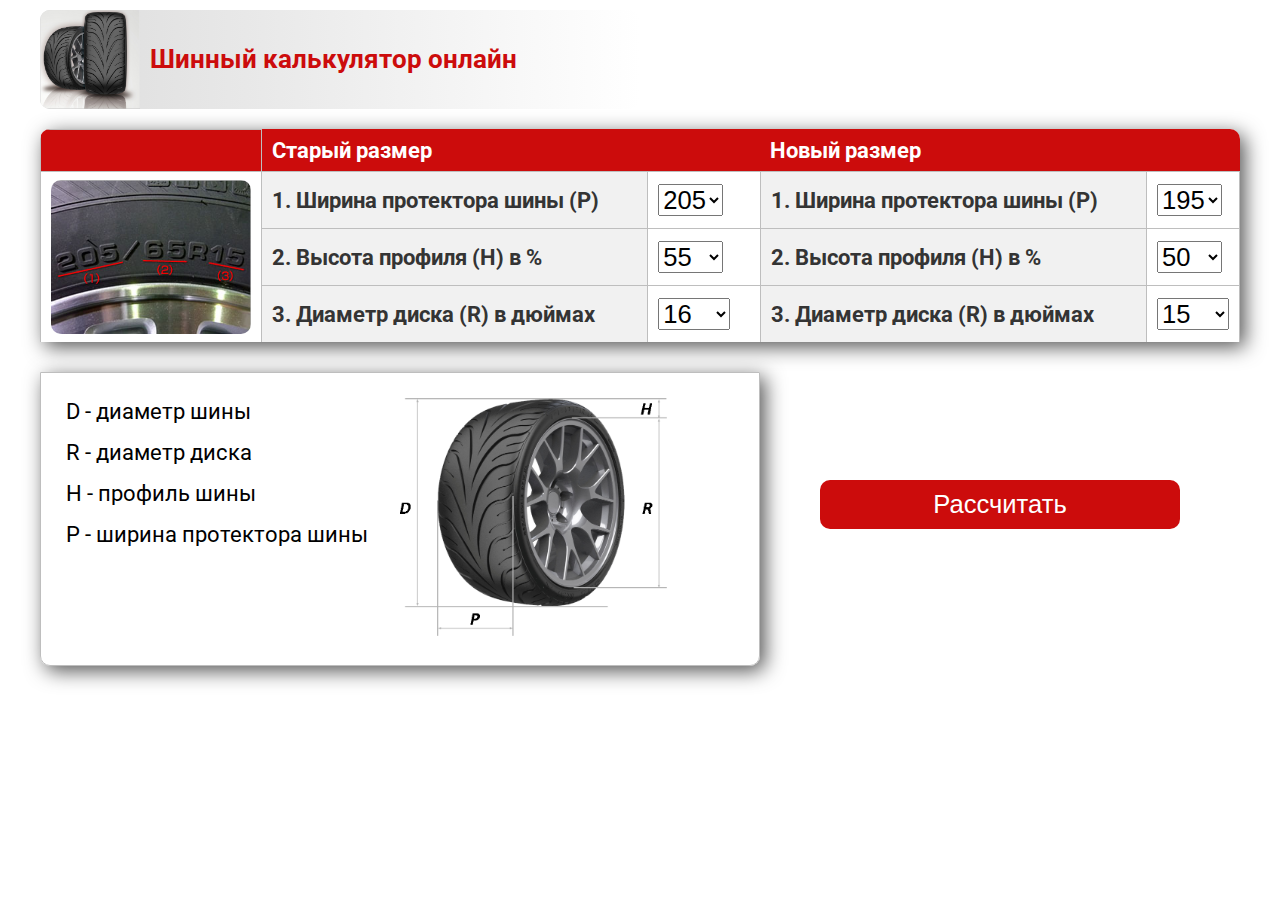
==== index.html @ b8acb131 "reload" ====
<!DOCTYPE html>
<html lang="ru">
<head>
	<meta charset="UTF-8">
	<title>Calc</title>
	<link href="https://fonts.googleapis.com/css?family=Roboto" rel="stylesheet">
	<link rel="stylesheet" href="main.css">
	
</head>
<body>
	<div class="calc-wrap">
		<div class="logo-wrap">
			<div class="logo-wrap-img">
				<img src="images/calc_logo.png" alt="">
			</div>
			<h1 class="calc-header">Шинный калькулятор онлайн</h1>
		</div>
		
		<!--<div class="table-wrap">-->
		<div class="param-wrap">
		
		
			<table id="selections">
				<tr>
					<td>
						
					</td>
					<th colspan="2">Старый размер</th>
					<th colspan="2">Новый размер</th>
				</tr>
				<tr>
					<td rowspan="3">
						<div class="hint_b">
							<img src="images/hint_b.png" alt="">
						</div>
					</td>
					<th>1. Ширина протектора шины (P)</th>
					<td>
						<select name="w" id="tire_width_old">
							<option value="135">135</option>
							<option value="145">145</option>
							<option value="155">155</option>
							<option value="165">165</option>
							<option value="175">175</option>
							<option value="185">185</option>
							<option value="195">195</option>
							<option value="205" selected>205</option>
							<option value="215">215</option>
							<option value="225">225</option>
							<option value="235">235</option>
							<option value="245">245</option>
							<option value="255">255</option>
							<option value="265">265</option>
							<option value="275">275</option>
							<option value="285">285</option>
							<option value="295">295</option>
							<option value="305">305</option>
							<option value="315">315</option>
							<option value="325">325</option>
							<option value="335">335</option>
							<option value="345">345</option>
							<option value="355">355</option>
							<option value="365">365</option>
							<option value="375">375</option>
							<option value="385">385</option>
							<option value="395">395</option>
						</select>
					</td>
					<th>1. Ширина протектора шины (P)</th>
					<td>
						<select name="w" id="tire_width_new">
							<option value="135">135</option>
							<option value="145">145</option>
							<option value="155">155</option>
							<option value="165">165</option>
							<option value="175">175</option>
							<option value="185">185</option>
							<option value="195" selected>195</option>
							<option value="205">205</option>
							<option value="215">215</option>
							<option value="225">225</option>
							<option value="235">235</option>
							<option value="245">245</option>
							<option value="255">255</option>
							<option value="265">265</option>
							<option value="275">275</option>
							<option value="285">285</option>
							<option value="295">295</option>
							<option value="305">305</option>
							<option value="315">315</option>
							<option value="325">325</option>
							<option value="335">335</option>
							<option value="345">345</option>
							<option value="355">355</option>
							<option value="365">365</option>
							<option value="375">375</option>
							<option value="385">385</option>
							<option value="395">395</option>
						</select>
					</td>
				</tr>
				<tr>
					
					<th>2. Высота профиля (H) в %</th>
					<td>	
						<select name="h" id="tire_height_old">
							<option value="25">25</option>
							<option value="30">30</option>
							<option value="35">35</option>
							<option value="40">40</option>
							<option value="45">45</option>
							<option value="50">50</option>
							<option value="55" selected>55</option>
							<option value="60">60</option>
							<option value="65">65</option>
							<option value="70">70</option>
							<option value="75">75</option>
							<option value="80">80</option>
							<option value="85">85</option>
							<option value="90">90</option>
							<option value="95">95</option>
							<option value="100">100</option>
						</select>
					</td>
					<th>2. Высота профиля (H) в %</th>
					<td>
						<select name="h" id="tire_height_new">
							<option value="25">25</option>
							<option value="30">30</option>
							<option value="35">35</option>
							<option value="40">40</option>
							<option value="45">45</option>
							<option value="50" selected>50</option>
							<option value="55">55</option>
							<option value="60">60</option>
							<option value="65">65</option>
							<option value="70">70</option>
							<option value="75">75</option>
							<option value="80">80</option>
							<option value="85">85</option>
							<option value="90">90</option>
							<option value="95">95</option>
							<option value="100">100</option>
						</select>
					</td>
				</tr>

				<tr>

					<th>3. Диаметр диска (R) в дюймах</th>
					<td>
						<select name="d" id="tire_diameter_old">
							<option value="12">12</option>
							<option value="13">13</option>
							<option value="14">14</option>
							<option value="15">15</option>
							<option value="16" selected>16</option>
							<option value="17">17</option>
							<option value="18">18</option>
							<option value="19">19</option>
							<option value="20">20</option>
							<option value="21">21</option>
							<option value="22">22</option>
							<option value="22.5">22.5</option>
							<option value="23">23</option>
							<option value="24">24</option>
						</select>
					</td>
					<th>3. Диаметр диска (R) в дюймах</th>
					<td>
						<select name="d" id="tire_diameter_new">
							<option value="12">12</option>
							<option value="13">13</option>
							<option value="14">14</option>
							<option value="15" selected>15</option>
							<option value="16">16</option>
							<option value="17">17</option>
							<option value="18">18</option>
							<option value="19">19</option>
							<option value="20">20</option>
							<option value="21">21</option>
							<option value="22">22</option>
							<option value="22.5">22.5</option>
							<option value="23">23</option>
							<option value="24">24</option>
						</select>
					</td>
				</tr>
				<tr>
					<!--<td colspan="3">
						
					</td>
					<td colspan="2"></td>-->
				</tr>
			</table>
			<div class="param-hint">
				<div class="param-hint-text">
					<p>D - диаметр шины</p>
					<p>R - диаметр диска</p>
					<p>H - профиль шины</p>
					<p>P - ширина протектора шины</p>
				</div>
				<div class="param-hint-img">
					<img src="images/hint_a.png" alt="">
				</div>
			</div>
			<button id="calc_button">Рассчитать</button>
		</div>
			

			
		<div class="hidden-area">
			<div class="result-wrap">

			<div class="buttons-table-wrap">
				<div class="buttons">
					<div class="switcher">
						<button id="mm">мм</button>
						<button id="inches">дюймы</button>
						<div id="switch-bg"></div>
					</div>
				</div>
				<table id="results">
					<tr>
						<th>Показатель</th>
						<th>Старое значение</th>
						<th>Новое значение</th>
						<th>Разница</th>
					</tr>
					<tr id="diameter">
						<th>Диаметр колеса (D), мм/дюймы</th>
						<td class="old"></td>
						<td class="new"></td>
						<td class="diff"></td>
					</tr>
					<tr id="width">
						<th>Ширина протектора шины (P), мм/дюймы</th>
						<td class="old"></td>
						<td class="new"></td>
						<td class="diff"></td>
					</tr>
					<tr id="circumference">
						<th>Длина окружности колеса, мм/дюймы</th>
						<td class="old"></td>
						<td class="new"></td>
						<td class="diff"></td>
					</tr>
					<tr id="sidewall_height">
						<th>Высота профиля (H), мм/дюймы</th>
						<td class="old"></td>
						<td class="new"></td>
						<td class="diff"></td>
					</tr>
					<tr id="rev">
						<th>Оборотов на км, кол-во</th>
						<td class="old"></td>
						<td class="new"></td>
						<td class="diff"></td>
					</tr>
					<tr id="clearence">
						<th colspan="3">Изменение клиренса</th>
						
						<td class="diff"></td>
						
					</tr>
					<tr>
						<td colspan="4" id="result-message"></td>
					</tr>
						
				</table>
			</div>
			
			<div class="img-wrap">
				<div class="img-old">
				<h2>Старая</h2>
					<div class="img-old-side">
						<div class="rubber_side">
							<div class="disc">
							</div>
							<div class="dimension old-diameter">
								<div class="descr-v"></div>
							</div>
							<div class="dimension old-side-height">
								<div class="descr-h"></div>
							</div>
						</div>
					</div>
					<div class="img-old-front">
						<div class="rubber_front">
							<div class="dimension old-width">
								<div class="descr-h"></div>
							</div>
						</div>
					</div>
				</div>
				<div class="img-new">
				<h2>Новая</h2>
					<div class="img-new-side">
						<div class="rubber_side">
							<div class="disc"></div>
							<div class="dimension new-diameter">
								<div class="descr-v"></div>
							</div>
							<div class="dimension new-side-height">
								<div class="descr-h"></div>
							</div>
						</div>
					</div>
					<div class="img-new-front">
						<div class="rubber_front">
							<div class="dimension new-width">
								<div class="descr-h"></div>
							</div>
						</div>
						
					</div>
				</div>
		</div>
		</div>	
			
			
		<!--</div>-->
		
		<div class="img-speed-wrap">
			
			<div class="speed-wrap">
				<p class="speed-text" id="device-text"></p>
				<p class="speed-text" id="real-text"></p>
				<div class="speedometer">
					<img src="images/speed180.png" alt="">
					<img id="device-speed" src="images/arrow1.svg" alt="">
				</div>
				
				<div class="speedometer">
					<img src="images/speed180.png" alt="">
					<img id="real-speed" src="images/arrow1.svg" alt="">
					
				</div>
				<p class="speed-text up">
					<button id="down">-</button>
					<input id="device-value" type="text" value="60">
					<button id="up">+</button>
				</p>
				<p class="speed-text" id="real-value"></p>
			</div>
		</div>
		</div>		
		
			
			
	</div>
		
		<!--<canvas id="tireSide" width="300" height="300"></canvas>
		
		<canvas id="tireFront" width="150" height="300"></canvas>-->
		
	
	<!--<img id="tireSideImg" src="tire_side.png" alt="">
	<img id="tireFrontImg" src="tire_front.jpeg" alt="">

	<img id="tireSideImgNew" src="tire_side.png" alt="">
	<img id="tireFrontImgNew" src="tire_front.jpeg" alt="">-->
	<script src="main.js"></script>
</body>
</html>
---- main.css ----
body {
	font: 16px 'Roboto', sans-serif;
}
p {
	margin: 0;
	padding: 0 0 15px 0;
}
select:focus {
	outline: none;
}
img {
	transition: all .5s ease-in-out;
}
.calc-wrap {
	display: -webkit-flex;
	display: -moz-flex;
	display: -ms-flex;
	display: -o-flex;
	display: flex;
	flex-flow: row wrap;
	max-width: 1200px;
	margin: 10px auto 0;
}
.calc-wrap button {
	border: none;
	color: #fff;
	cursor: pointer;
	outline: none;
}
.logo-wrap {
	-ms-align-items: center;
	align-items: center;
	background:
	    /*-webkit-linear-gradient(#dededc, transparent);*/
	    -webkit-linear-gradient(left, #dcdcdc, transparent);
	background:
	    /*-o-linear-gradient(#dedfda, transparent),*/
	    -o-linear-gradient(left, #dcdcdc, transparent);
	background:
	    /*linear-gradient(#dededc, transparent);*/
	    linear-gradient(to right, #dcdcdc, transparent);
	border-radius: 10px;
	display: -webkit-flex;
	display: -moz-flex;
	display: -ms-flex;
	display: -o-flex;
	display: flex;
	flex-flow: row wrap;
	margin-bottom: 20px;
	overflow: hidden;
	width: 50%;
}
.logo-wrap-img {
	width: 100px;
}
.logo-wrap-img img {
	/*border-radius: 25%;
	padding: 15px;*/
	vertical-align: middle;
	width: 100%;
}
.calc-header {
	color: #cc0c0c;
	/*font-family: 'Times New Roman';*/
	font-size: 1.6rem;
	margin: 0;
	padding: 10px;
	/*text-shadow: 4px 2px 15px #000;*/
}
.param-wrap {
	/*border-radius: 10px;*/
	display: -webkit-flex;
	display: -moz-flex;
	display: -ms-flex;
	display: -o-flex;
	display: flex;
	flex-flow: row wrap;
	/*overflow: hidden;*/
	width: 100%;
}
#selections {
	border-radius: 10px 10px 0 0;
	-webkit-box-shadow: 5px 5px 20px #555;
	box-shadow: 5px 5px 20px #555;
	overflow: hidden;
	width: 100%;
}
.hint_b {
	border-radius: 10px;
	overflow: hidden;
	width: 200px;
}
.hint_b img {
	vertical-align: middle;
	width: 100%;
}
#selections select {
	/*border: 2px solid #00a8a8;
	border-radius: 10px;*/
	font-size: 1.6rem;
}
#selections tr:last-child td {
	
	padding: 30px 0 0;
	
}
#selections tr:last-child td:last-child {
	border: none;
	text-align: center;
}
#selections tr:last-child td img {
	width: 100%;
}
#selections tr:first-child {
	background-color: #cc0c0c;
}
#selections tr:first-child th {
	border: none;
	color: #fff;
}
/*#selections tr:first-child td:first-child {
	border: none;
	border-radius: 10px 0 0 0;
}
#selections tr:first-child th:last-child {
	border-left: 1px solid #bebebe;
	border-radius: 0 10px 0 0;
}*/
#selections tr:not(:first-child) th {
	background-color: #f1f1f1;
}
#selections th {
	width: 40%;	
}
#selections td {
	width: 10%;	
}
.param-hint {
	border: 1px solid #bebebe;
	border-radius: 0 0 10px 10px;
	-webkit-box-sizing: border-box;
	-moz-box-sizing: border-box;
	-webkit-box-shadow: 5px 5px 20px #555;
	box-shadow: 5px 5px 20px #555;
	box-sizing: border-box;
	display: -webkit-flex;
	display: -moz-flex;
	display: -ms-flex;
	display: -o-flex;
	display: flex;
	flex-flow: row wrap;
	margin-top: 30px;
	padding: 25px;
	width: 60%;
}
.param-hint-text {
	width: 50%;
}
.param-hint-text p {
	font-size: 1.4rem;
}
.param-hint-img {
	width: 40%;
}
.param-hint-img img {
	width: 100%;
}
button#calc_button {
	background-color: #cc0c0c; /*#00a8a8;*/
	border-radius: 10px;
	
	font-size: 1.6rem;
	margin: auto;
	padding: 10px 20px;
	/*transition: all .2s ease-in-out;*/
	width: 30%;
}
button#calc_button:hover {
	-webkit-box-shadow: 5px 5px 20px #555;
	box-shadow: 5px 5px 20px #555;
}
button#calc_button:active {
	-webkit-box-shadow: 0px 0px 0px #555;
	box-shadow: 0px 0px 0px #555;
}
.hidden-area {
	display: none;
}
.result-wrap {
	display: -webkit-flex;
	display: -moz-flex;
	display: -ms-flex;
	display: -o-flex;
	display: flex;
	flex-flow: row wrap;
	margin-top: 50px;
	width: 100%;
}
.buttons-table-wrap {
	width: 60%;
}
.buttons {
	margin-left:auto;
	text-align: center;
	width: 50%;
}
.switcher {
	border-radius: 10px 10px 0 0;
	-webkit-box-shadow: 5px 5px 20px #555;
	box-shadow: 5px 5px 20px #555;
	display: flex;
	justify-content: space-around;
	overflow: hidden;
	position: relative;
	width: 100%;
}
#switch-bg {
	background-color: #cc0c0c;
	border-radius: 10px 10px 0 0;
	height: 100%;
	left: 0;
	position: absolute;
	top: 0;
	transition: all .3s ease-in-out;
	width: 50%;
	z-index: 0;
}
.switcher button#inches,
.switcher button#mm {
	background-color: transparent;
	border: 2px solid #cc0c0c;
	
	font-size: 1.4rem;
	padding: 5px;
	position: relative;
	transition: all .3s ease-in-out;
	width: 50%;
	z-index: 1;
}
.switcher button#mm {
	border-radius: 10px 0 0 0;
	border-right-width: 4px;
}
.switcher button#inches {
	border-left-width: 4px;
	border-radius: 0 10px 0 0;

	color: #343434;
}
.change-in {
	animation: changeIn .5s forwards;
}
.change-out {
	animation: changeOut .5s forwards;
}


table {
	border-collapse: collapse;
	font-size: 1.4rem;
	width: 100%;
}

td, th {
	border: 1px solid #BEBEBE;
	
	padding: 8px 10px;
	text-align: left;
	/*width: 25%;*/
}
th {
	color: #343434;
}
/*#selections tr:last-child td{
	height: 80px;
	text-align: center;
}*/


#results {
	border-radius: 0 0 10px 10px;
	-webkit-box-shadow: 5px 5px 20px #555;
	box-shadow: 5px 5px 20px #555;
	margin-top: 10px;
	overflow: hidden;
	width: 100%;
}
#results img {
	vertical-align: text-bottom;
	width: 25px;
}
#results th {
	background-color: #F1F1F1;
	/*width: 16%;*/
}
#result-message {
	border: none;
	border-radius: 0 0 10px 10px;
	color: #fff;
}
#results tr td {
	padding: 10px;
	text-align: center;
	/*width: 16%;*/
}
#results tr td:last-child,
#results tr:first-child th:last-child {
	border-right: none;
}
/*#results tr:nth-child(odd) {
	background-color: #eee;
}*/
#results tr th:first-child {
	width: 40%;
}
#results tr:first-child th {
	background-color: #cc0c0c;
	color: #fff;
}
#results tr:first-child th:last-child {
	width: 25%;
}
#clearence td {
	text-align: center;
}
/*#results tr:last-child td {
	height: 50px;
	text-align: left;
}*/

.table-wrap,
.img-wrap {
	width: 50%;
}

.img-wrap {
	background:
    -webkit-linear-gradient(#e4b8d4, transparent 1px),
    -webkit-linear-gradient(left, #e4b8d4, transparent 1px);
	background:
    -o-linear-gradient(#e4b8d4, transparent 1px),
    -o-linear-gradient(left, #e4b8d4, transparent 1px);
	background:
    linear-gradient(#e4b8d4, transparent 1px),
    linear-gradient(to right, #e4b8d4, transparent 1px);
  	background-size: 15px 15px;
  	background-position: center center;
  	margin: 0 0 0 35px;
	width: 36%;
}
.img-wrap h2 {
	margin: 0 0 45px 0;
	padding: 0;
	width: 100%;
}
.table-wrap {
	margin-right: 4%;
}
.img-old {
	margin-bottom: 25px;
	/*padding-top: 50px;*/
}
.img-old,
.img-new {
	display: -webkit-flex;
	display: -moz-flex;
	display: -ms-flex;
	display: -o-flex;
	display: flex;
	flex-flow: row wrap;
	justify-content: space-around;
}
.img-old > div,
.img-new > div {
	
	display: -webkit-flex;
	display: -moz-flex;
	display: -ms-flex;
	display: -o-flex;
	display: flex;
	justify-content: flex-start;
	align-items: center;
	
}

.rubber_side {
	-ms-align-items: center;
	align-items: center;
	background: url(images/rubber_side.png) center center/ cover no-repeat;
	display: -webkit-flex;
	display: -moz-flex;
	display: -ms-flex;
	display: -o-flex;
	display: flex;
	justify-content: center;
	position: relative;
}
.disc {
	background: url(images/disc.png) center center/ cover no-repeat;
}
.rubber_front {
	background: url(images/rubber_front.png) center center/ 100% 100% no-repeat;
	position: relative;
}
.dimension {
	border: 1px solid #000;
	border-color: transparent #000 transparent #000;
	bottom: 0;
	height: 110%;
	position: absolute;
	width: 100%;
}
.dimension div {
	font-size: .9rem;
}
.dimension.old-diameter,
.dimension.new-diameter {
	border-color: #000 transparent #000 transparent;
	border-left: 1px dashed #000;
	height: 100%;
	right: 0;
	width: 110%;
}
.dimension.old-side-height,
.dimension.new-side-height,
.dimension.old-width,
.dimension.new-width {
	border-top: 1px dashed #000;
	left: 0;
}
.dimension .descr-h,
.dimension .descr-v {
	position: absolute;
	white-space: nowrap;
}
.dimension .descr-h {
	top: -20px;
}
.dimension.old-side-height .descr-h,
.dimension.new-side-height .descr-h {
	left: -20px;
}
.dimension.old-width .descr-h,
.dimension.new-width .descr-h {
	left: -80px;
}
.dimension .descr-v {
	left: -36px;
	top: 80%;
	transform: rotateZ(-90deg);
	width: 22%;
}
.img-speed-wrap {
	border-top-color: transparent;
	display: -webkit-flex;
	display: -moz-flex;
	display: -ms-flex;
	display: -o-flex;
	display: flex;
	flex-flow: row wrap;
	margin-top: 50px;
}
.speed-wrap {

	display: -webkit-flex;
	display: -moz-flex;
	display: -ms-flex;
	display: -o-flex;
	display: flex;
	flex-flow: row wrap;
	width: 50%;
}
.speed-wrap .speed-text {
	font-size: 1.2rem;
	text-align: center;
	width: 50%;
}
.speedometer {
	position: relative;
	width: 50%;
}

.speedometer img:first-child {
	vertical-align: middle;
	width: 100%;
}
.speedometer img:last-of-type {
	left: 46.5%;
	position: absolute;
	transform-origin: 50% 95.7%;
	transition: all .5s ease-in-out;
	top: 13%;
	width: 5%;
}
#device-value {
	background-color: #f1f1f1;
	font-size: 2.5rem;
	text-align: center;
	width: 70px;
}
#real-value {
	font-size: 2.5rem;
}
button#up, button#down {
	background-color: transparent;
	color: #000;
	font-size: 2rem;
}

/*ANIMATIONS*/
@-webkit-keyframes changeIn {
	from { 
		color: #343434;
	}
	to { 
		color: #fff; 
	}
}
@keyframes changeIn {
	from { 
		color: #343434;
	}
	to { 
		color: #fff; 
	}
}
@-webkit-keyframes changeOut {
	from { 
		color: #fff;
	}
	to { 
		color: #343434; 
	}
}
@keyframes changeOut {
	from { 
		color: #fff;
	}
	to { 
		color: #343434; 
	}
}
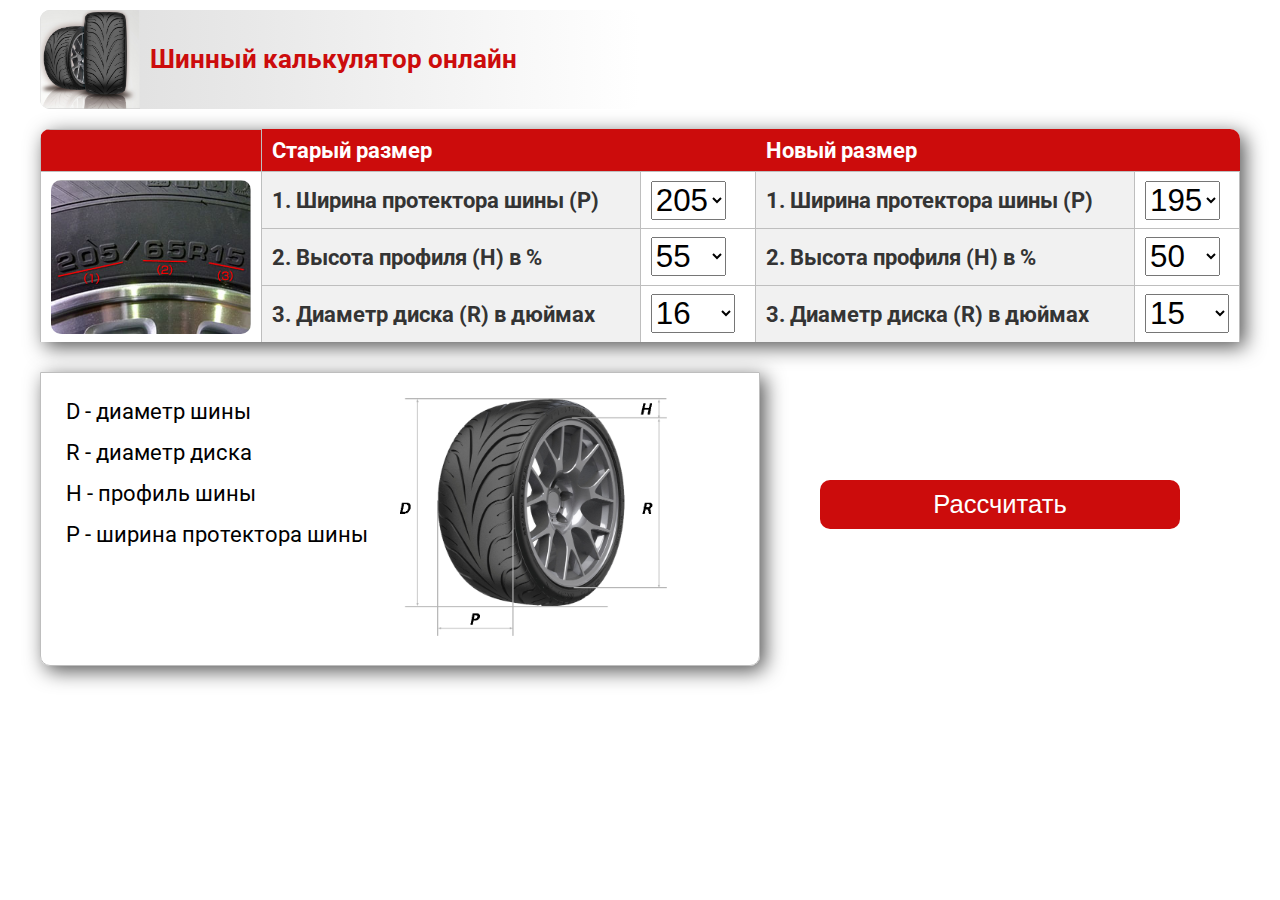
==== commit 33aa24d1: "added media.css" ====
--- a/index.html
+++ b/index.html
@@ -3,8 +3,10 @@
 <head>
 	<meta charset="UTF-8">
 	<title>Calc</title>
+	<meta name="viewport" content="width=device-width, initial-scale=1.0">
 	<link href="https://fonts.googleapis.com/css?family=Roboto" rel="stylesheet">
-	<link rel="stylesheet" href="main.css">
+	<link rel="stylesheet" href="css/main.css">
+	<link rel="stylesheet" href="css/media.css">
 	
 </head>
 <body>
--- a/css/main.css
+++ b/css/main.css
@@ -0,0 +1,540 @@
+.calc-wrap p {
+	margin: 0;
+	padding: 0 0 15px 0;
+}
+.calc-wrap select:focus {
+	outline: none;
+}
+.calc-wrap img {
+	transition: all .5s ease-in-out;
+}
+.calc-wrap {
+	display: -webkit-flex;
+	display: -moz-flex;
+	display: -ms-flex;
+	display: -o-flex;
+	display: flex;
+	flex-flow: row wrap;
+	font: 16px 'Roboto', sans-serif;
+	max-width: 1200px;
+	margin: 10px auto 0;
+}
+.calc-wrap button {
+	border: none;
+	color: #fff;
+	cursor: pointer;
+	outline: none;
+}
+.logo-wrap {
+	-ms-align-items: center;
+	align-items: center;
+	background:
+	    /*-webkit-linear-gradient(#dededc, transparent);*/
+	    -webkit-linear-gradient(left, #dcdcdc, transparent);
+	background:
+	    /*-o-linear-gradient(#dedfda, transparent),*/
+	    -o-linear-gradient(left, #dcdcdc, transparent);
+	background:
+	    /*linear-gradient(#dededc, transparent);*/
+	    linear-gradient(to right, #dcdcdc, transparent);
+	border-radius: 10px;
+	display: -webkit-flex;
+	display: -moz-flex;
+	display: -ms-flex;
+	display: -o-flex;
+	display: flex;
+	flex-flow: row wrap;
+	margin-bottom: 20px;
+	overflow: hidden;
+	width: 50%;
+}
+.logo-wrap-img {
+	width: 100px;
+}
+.logo-wrap-img img {
+	/*border-radius: 25%;
+	padding: 15px;*/
+	vertical-align: middle;
+	width: 100%;
+}
+.calc-header {
+	color: #cc0c0c;
+	/*font-family: 'Times New Roman';*/
+	font-size: 1.6em;
+	margin: 0;
+	padding: 10px;
+	/*text-shadow: 4px 2px 15px #000;*/
+}
+.param-wrap {
+	/*border-radius: 10px;*/
+	display: -webkit-flex;
+	display: -moz-flex;
+	display: -ms-flex;
+	display: -o-flex;
+	display: flex;
+	flex-flow: row wrap;
+	/*overflow: hidden;*/
+	width: 100%;
+}
+#selections {
+	border-radius: 10px 10px 0 0;
+	-webkit-box-shadow: 5px 5px 20px #555;
+	box-shadow: 5px 5px 20px #555;
+	overflow: hidden;
+	width: 100%;
+}
+.hint_b {
+	border-radius: 10px;
+	overflow: hidden;
+	width: 200px;
+}
+.hint_b img {
+	vertical-align: middle;
+	width: 100%;
+}
+#selections select {
+	/*border: 2px solid #00a8a8;
+	border-radius: 10px;*/
+	font-size: 1.4em;
+}
+#selections tr:last-child td {
+	
+	padding: 30px 0 0;
+	
+}
+#selections tr:last-child td:last-child {
+	border: none;
+	text-align: center;
+}
+#selections tr:last-child td img {
+	width: 100%;
+}
+#selections tr:first-child {
+	background-color: #cc0c0c;
+}
+#selections tr:first-child th {
+	border: none;
+	color: #fff;
+}
+/*#selections tr:first-child td:first-child {
+	border: none;
+	border-radius: 10px 0 0 0;
+}
+#selections tr:first-child th:last-child {
+	border-left: 1px solid #bebebe;
+	border-radius: 0 10px 0 0;
+}*/
+#selections tr:not(:first-child) th {
+	background-color: #f1f1f1;
+}
+#selections th {
+	width: 40%;	
+}
+#selections td {
+	width: 10%;	
+}
+.param-hint {
+	border: 1px solid #bebebe;
+	border-radius: 0 0 10px 10px;
+	-webkit-box-sizing: border-box;
+	-moz-box-sizing: border-box;
+	-webkit-box-shadow: 5px 5px 20px #555;
+	box-shadow: 5px 5px 20px #555;
+	box-sizing: border-box;
+	display: -webkit-flex;
+	display: -moz-flex;
+	display: -ms-flex;
+	display: -o-flex;
+	display: flex;
+	flex-flow: row wrap;
+	margin-top: 30px;
+	padding: 25px;
+	width: 60%;
+}
+.param-hint-text {
+	width: 50%;
+}
+.param-hint-text p {
+	font-size: 1.4em;
+}
+.param-hint-img {
+	width: 40%;
+}
+.param-hint-img img {
+	width: 100%;
+}
+button#calc_button {
+	background-color: #cc0c0c; /*#00a8a8;*/
+	border-radius: 10px;
+	
+	font-size: 1.6em;
+	margin: auto;
+	padding: 10px 20px;
+	/*transition: all .2s ease-in-out;*/
+	width: 30%;
+}
+button#calc_button:hover {
+	-webkit-box-shadow: 5px 5px 20px #555;
+	box-shadow: 5px 5px 20px #555;
+}
+button#calc_button:active {
+	-webkit-box-shadow: 0px 0px 0px #555;
+	box-shadow: 0px 0px 0px #555;
+}
+.hidden-area {
+	display: none;
+}
+.result-wrap {
+	display: -webkit-flex;
+	display: -moz-flex;
+	display: -ms-flex;
+	display: -o-flex;
+	display: flex;
+	flex-flow: row wrap;
+	margin-top: 50px;
+	width: 100%;
+}
+.buttons-table-wrap {
+	width: 60%;
+}
+.buttons {
+	margin-left:auto;
+	text-align: center;
+	width: 50%;
+}
+.switcher {
+	border-radius: 10px 10px 0 0;
+	-webkit-box-shadow: 5px 5px 20px #555;
+	box-shadow: 5px 5px 20px #555;
+	display: flex;
+	justify-content: space-around;
+	overflow: hidden;
+	position: relative;
+	width: 100%;
+}
+#switch-bg {
+	background-color: #cc0c0c;
+	border-radius: 10px 10px 0 0;
+	height: 100%;
+	left: 0;
+	position: absolute;
+	top: 0;
+	transition: all .3s ease-in-out;
+	width: 50%;
+	z-index: 0;
+}
+.switcher button#inches,
+.switcher button#mm {
+	background-color: transparent;
+	border: 2px solid #cc0c0c;
+	
+	font-size: 1.4em;
+	padding: 5px;
+	position: relative;
+	transition: all .3s ease-in-out;
+	width: 50%;
+	z-index: 1;
+}
+.switcher button#mm {
+	border-radius: 10px 0 0 0;
+	border-right-width: 4px;
+}
+.switcher button#inches {
+	border-left-width: 4px;
+	border-radius: 0 10px 0 0;
+
+	color: #343434;
+}
+.change-in {
+	animation: changeIn .5s forwards;
+}
+.change-out {
+	animation: changeOut .5s forwards;
+}
+
+
+.calc-wrap table {
+	border-collapse: collapse;
+	font-size: 1.4em;
+	width: 100%;
+}
+
+.calc-wrap td, .calc-wrap th {
+	border: 1px solid #BEBEBE;
+	
+	padding: 8px 10px;
+	text-align: left;
+	/*width: 25%;*/
+}
+.calc-wrap th {
+	color: #343434;
+}
+/*#selections tr:last-child td{
+	height: 80px;
+	text-align: center;
+}*/
+
+
+#results {
+	border-radius: 0 0 10px 10px;
+	-webkit-box-shadow: 5px 5px 20px #555;
+	box-shadow: 5px 5px 20px #555;
+	margin-top: 10px;
+	overflow: hidden;
+	width: 100%;
+}
+#results img {
+	vertical-align: text-bottom;
+	width: 25px;
+}
+#results th {
+	background-color: #F1F1F1;
+	/*width: 16%;*/
+}
+#result-message {
+	border: none;
+	border-radius: 0 0 10px 10px;
+	color: #fff;
+}
+#results tr td {
+	padding: 10px;
+	text-align: center;
+	/*width: 16%;*/
+}
+#results tr td:last-child,
+#results tr:first-child th:last-child {
+	border-right: none;
+}
+/*#results tr:nth-child(odd) {
+	background-color: #eee;
+}*/
+#results tr th:first-child {
+	width: 40%;
+}
+#results tr:first-child th {
+	background-color: #cc0c0c;
+	color: #fff;
+}
+#results tr:first-child th:last-child {
+	width: 25%;
+}
+#clearence td {
+	text-align: center;
+}
+/*#results tr:last-child td {
+	height: 50px;
+	text-align: left;
+}*/
+
+.table-wrap,
+.img-wrap {
+	width: 50%;
+}
+
+.img-wrap {
+	background:
+    -webkit-linear-gradient(#e4b8d4, transparent 1px),
+    -webkit-linear-gradient(left, #e4b8d4, transparent 1px);
+	background:
+    -o-linear-gradient(#e4b8d4, transparent 1px),
+    -o-linear-gradient(left, #e4b8d4, transparent 1px);
+	background:
+    linear-gradient(#e4b8d4, transparent 1px),
+    linear-gradient(to right, #e4b8d4, transparent 1px);
+  	background-size: 15px 15px;
+  	background-position: center center;
+  	margin: 0 0 0 35px;
+	width: 36%;
+}
+.img-wrap h2 {
+	margin: 0 0 45px 0;
+	padding: 0;
+	width: 100%;
+}
+.table-wrap {
+	margin-right: 4%;
+}
+.img-old {
+	margin-bottom: 25px;
+	/*padding-top: 50px;*/
+}
+.img-old,
+.img-new {
+	display: -webkit-flex;
+	display: -moz-flex;
+	display: -ms-flex;
+	display: -o-flex;
+	display: flex;
+	flex-flow: row wrap;
+	justify-content: space-around;
+}
+.img-old > div,
+.img-new > div {
+	
+	display: -webkit-flex;
+	display: -moz-flex;
+	display: -ms-flex;
+	display: -o-flex;
+	display: flex;
+	justify-content: flex-start;
+	align-items: center;
+	
+}
+
+.rubber_side {
+	-ms-align-items: center;
+	align-items: center;
+	background: url(../images/rubber_side.png) center center/ cover no-repeat;
+	display: -webkit-flex;
+	display: -moz-flex;
+	display: -ms-flex;
+	display: -o-flex;
+	display: flex;
+	justify-content: center;
+	position: relative;
+}
+.disc {
+	background: url(../images/disc.png) center center/ cover no-repeat;
+}
+.rubber_front {
+	background: url(../images/rubber_front.png) center center/ 100% 100% no-repeat;
+	position: relative;
+}
+.dimension {
+	border: 1px solid #000;
+	border-color: transparent #000 transparent #000;
+	bottom: 0;
+	height: 110%;
+	position: absolute;
+	width: 100%;
+}
+.dimension div {
+	font-size: .9em;
+}
+.dimension.old-diameter,
+.dimension.new-diameter {
+	border-color: #000 transparent #000 transparent;
+	border-left: 1px dashed #000;
+	height: 100%;
+	right: 0;
+	width: 110%;
+}
+.dimension.old-side-height,
+.dimension.new-side-height,
+.dimension.old-width,
+.dimension.new-width {
+	border-top: 1px dashed #000;
+	left: 0;
+}
+.dimension .descr-h,
+.dimension .descr-v {
+	position: absolute;
+	white-space: nowrap;
+}
+.dimension .descr-h {
+	top: -20px;
+}
+.dimension.old-side-height .descr-h,
+.dimension.new-side-height .descr-h {
+	left: -20px;
+}
+.dimension.old-width .descr-h,
+.dimension.new-width .descr-h {
+	left: -80px;
+}
+.dimension .descr-v {
+	left: -36px;
+	top: 80%;
+	transform: rotateZ(-90deg);
+	width: 22%;
+}
+.img-speed-wrap {
+	border-top-color: transparent;
+	display: -webkit-flex;
+	display: -moz-flex;
+	display: -ms-flex;
+	display: -o-flex;
+	display: flex;
+	flex-flow: row wrap;
+	margin-top: 50px;
+}
+.speed-wrap {
+
+	display: -webkit-flex;
+	display: -moz-flex;
+	display: -ms-flex;
+	display: -o-flex;
+	display: flex;
+	flex-flow: row wrap;
+	width: 50%;
+}
+.speed-wrap .speed-text {
+	font-size: 1.2em;
+	text-align: center;
+	width: 50%;
+}
+.speedometer {
+	position: relative;
+	width: 50%;
+}
+
+.speedometer img:first-child {
+	vertical-align: middle;
+	width: 100%;
+}
+.speedometer img:last-of-type {
+	left: 46.5%;
+	position: absolute;
+	transform-origin: 50% 95.7%;
+	transition: all .5s ease-in-out;
+	top: 13%;
+	width: 5%;
+}
+#device-value {
+	background-color: #f1f1f1;
+	font-size: 2.5em;
+	text-align: center;
+	width: 70px;
+}
+#real-value {
+	font-size: 2.5em;
+}
+button#up, button#down {
+	background-color: transparent;
+	color: #000;
+	font-size: 2em;
+}
+
+/*ANIMATIONS*/
+@-webkit-keyframes changeIn {
+	from { 
+		color: #343434;
+	}
+	to { 
+		color: #fff; 
+	}
+}
+@keyframes changeIn {
+	from { 
+		color: #343434;
+	}
+	to { 
+		color: #fff; 
+	}
+}
+@-webkit-keyframes changeOut {
+	from { 
+		color: #fff;
+	}
+	to { 
+		color: #343434; 
+	}
+}
+@keyframes changeOut {
+	from { 
+		color: #fff;
+	}
+	to { 
+		color: #343434; 
+	}
+}
--- a/css/media.css
+++ b/css/media.css
@@ -0,0 +1,47 @@
+
+
+@media all and (min-width: 320px) and (max-width: 992px){
+	.calc-wrap {
+		font-size: 12px;
+	}
+	.logo-wrap {
+		width: 100%;
+	}
+	#selections select {
+		font-size: 1.2em;	
+	}
+	#selections tr:first-child td:first-child,
+	#selections tr:nth-child(2) td:first-child {
+		display: none;
+	}
+	.param-hint {
+		width: 100%;
+	}
+	button#calc_button {
+		margin-top: 20px;
+		width: auto;
+	}
+	.buttons-table-wrap {
+		margin-bottom: 30px;
+		width: 100%;
+	}
+	.img-wrap {
+		width: 100%;
+	}
+	.speed-wrap {
+		margin: auto;
+		max-width: 600px;
+		width: 100%;
+	}
+	#device-value,
+	#real-value {
+		font-size: 2em;
+	}
+}
+
+@media all and (min-width: 992px) and (max-width: 1200px) {
+	.calc-wrap {
+		font-size: 14px;
+	}
+	
+}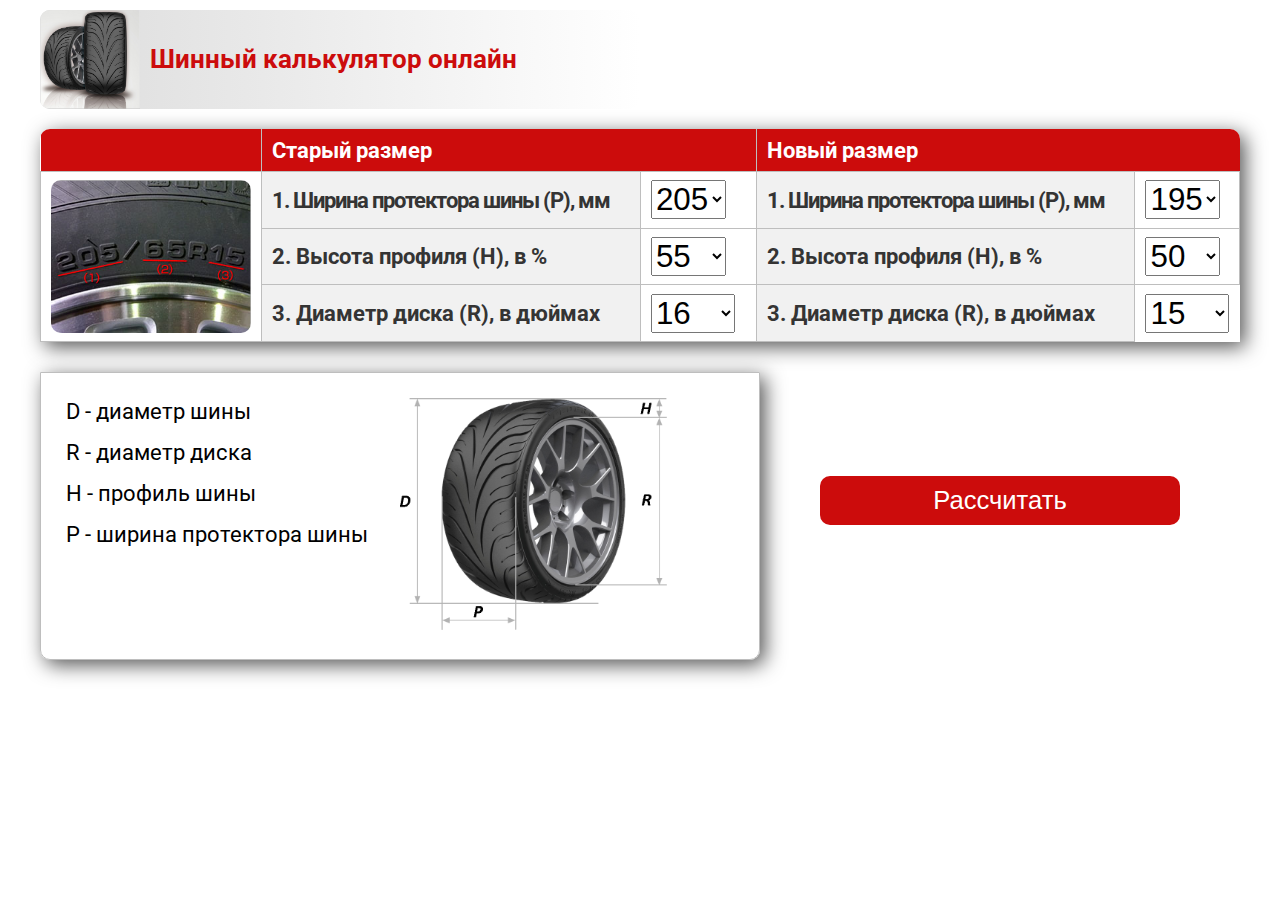
==== commit a66068dd: "added new speedometer" ====
--- a/index.html
+++ b/index.html
@@ -18,15 +18,10 @@
 			<h1 class="calc-header">Шинный калькулятор онлайн</h1>
 		</div>
 		
-		<!--<div class="table-wrap">-->
 		<div class="param-wrap">
-		
-		
 			<table id="selections">
 				<tr>
-					<td>
-						
-					</td>
+					<td></td>
 					<th colspan="2">Старый размер</th>
 					<th colspan="2">Новый размер</th>
 				</tr>
@@ -36,7 +31,7 @@
 							<img src="images/hint_b.png" alt="">
 						</div>
 					</td>
-					<th>1. Ширина протектора шины (P)</th>
+					<th>1. Ширина протектора шины (P), мм</th>
 					<td>
 						<select name="w" id="tire_width_old">
 							<option value="135">135</option>
@@ -68,7 +63,7 @@
 							<option value="395">395</option>
 						</select>
 					</td>
-					<th>1. Ширина протектора шины (P)</th>
+					<th>1. Ширина протектора шины (P), мм</th>
 					<td>
 						<select name="w" id="tire_width_new">
 							<option value="135">135</option>
@@ -102,8 +97,7 @@
 					</td>
 				</tr>
 				<tr>
-					
-					<th>2. Высота профиля (H) в %</th>
+					<th>2. Высота профиля (H), в %</th>
 					<td>	
 						<select name="h" id="tire_height_old">
 							<option value="25">25</option>
@@ -124,7 +118,7 @@
 							<option value="100">100</option>
 						</select>
 					</td>
-					<th>2. Высота профиля (H) в %</th>
+					<th>2. Высота профиля (H), в %</th>
 					<td>
 						<select name="h" id="tire_height_new">
 							<option value="25">25</option>
@@ -148,8 +142,7 @@
 				</tr>
 
 				<tr>
-
-					<th>3. Диаметр диска (R) в дюймах</th>
+					<th>3. Диаметр диска (R), в дюймах</th>
 					<td>
 						<select name="d" id="tire_diameter_old">
 							<option value="12">12</option>
@@ -168,7 +161,7 @@
 							<option value="24">24</option>
 						</select>
 					</td>
-					<th>3. Диаметр диска (R) в дюймах</th>
+					<th>3. Диаметр диска (R), в дюймах</th>
 					<td>
 						<select name="d" id="tire_diameter_new">
 							<option value="12">12</option>
@@ -188,12 +181,6 @@
 						</select>
 					</td>
 				</tr>
-				<tr>
-					<!--<td colspan="3">
-						
-					</td>
-					<td colspan="2"></td>-->
-				</tr>
 			</table>
 			<div class="param-hint">
 				<div class="param-hint-text">
@@ -208,8 +195,6 @@
 			</div>
 			<button id="calc_button">Рассчитать</button>
 		</div>
-			
-
 			
 		<div class="hidden-area">
 			<div class="result-wrap">
@@ -254,21 +239,18 @@
 						<td class="diff"></td>
 					</tr>
 					<tr id="rev">
-						<th>Оборотов на км, кол-во</th>
+						<th>Оборотов на 1 км, кол-во</th>
 						<td class="old"></td>
 						<td class="new"></td>
 						<td class="diff"></td>
 					</tr>
 					<tr id="clearence">
 						<th colspan="3">Изменение клиренса</th>
-						
-						<td class="diff"></td>
-						
+						<td class="diff"></td>
 					</tr>
 					<tr>
 						<td colspan="4" id="result-message"></td>
 					</tr>
-						
 				</table>
 			</div>
 			
@@ -317,24 +299,20 @@
 						
 					</div>
 				</div>
-		</div>
+			</div>
 		</div>	
 			
-			
-		<!--</div>-->
-		
 		<div class="img-speed-wrap">
-			
 			<div class="speed-wrap">
-				<p class="speed-text" id="device-text"></p>
-				<p class="speed-text" id="real-text"></p>
+				<p class="speed-text" id="device-text">Фактические показания спидометра, км/ч</p>
+				<p class="speed-text" id="real-text">Реальная скорость, км/ч</p>
 				<div class="speedometer">
-					<img src="images/speed180.png" alt="">
+					<img src="images/spd240.png" alt="">
 					<img id="device-speed" src="images/arrow1.svg" alt="">
 				</div>
 				
 				<div class="speedometer">
-					<img src="images/speed180.png" alt="">
+					<img src="images/spd240.png" alt="">
 					<img id="real-speed" src="images/arrow1.svg" alt="">
 					
 				</div>
@@ -351,17 +329,6 @@
 			
 			
 	</div>
-		
-		<!--<canvas id="tireSide" width="300" height="300"></canvas>
-		
-		<canvas id="tireFront" width="150" height="300"></canvas>-->
-		
-	
-	<!--<img id="tireSideImg" src="tire_side.png" alt="">
-	<img id="tireFrontImg" src="tire_front.jpeg" alt="">
-
-	<img id="tireSideImgNew" src="tire_side.png" alt="">
-	<img id="tireFrontImgNew" src="tire_front.jpeg" alt="">-->
 	<script src="main.js"></script>
 </body>
 </html>--- a/css/main.css
+++ b/css/main.css
@@ -29,13 +29,10 @@
 	-ms-align-items: center;
 	align-items: center;
 	background:
-	    /*-webkit-linear-gradient(#dededc, transparent);*/
 	    -webkit-linear-gradient(left, #dcdcdc, transparent);
 	background:
-	    /*-o-linear-gradient(#dedfda, transparent),*/
 	    -o-linear-gradient(left, #dcdcdc, transparent);
 	background:
-	    /*linear-gradient(#dededc, transparent);*/
 	    linear-gradient(to right, #dcdcdc, transparent);
 	border-radius: 10px;
 	display: -webkit-flex;
@@ -52,28 +49,22 @@
 	width: 100px;
 }
 .logo-wrap-img img {
-	/*border-radius: 25%;
-	padding: 15px;*/
 	vertical-align: middle;
 	width: 100%;
 }
 .calc-header {
 	color: #cc0c0c;
-	/*font-family: 'Times New Roman';*/
 	font-size: 1.6em;
 	margin: 0;
 	padding: 10px;
-	/*text-shadow: 4px 2px 15px #000;*/
 }
 .param-wrap {
-	/*border-radius: 10px;*/
-	display: -webkit-flex;
-	display: -moz-flex;
-	display: -ms-flex;
-	display: -o-flex;
-	display: flex;
-	flex-flow: row wrap;
-	/*overflow: hidden;*/
+	display: -webkit-flex;
+	display: -moz-flex;
+	display: -ms-flex;
+	display: -o-flex;
+	display: flex;
+	flex-flow: row wrap;
 	width: 100%;
 }
 #selections {
@@ -93,14 +84,18 @@
 	width: 100%;
 }
 #selections select {
-	/*border: 2px solid #00a8a8;
-	border-radius: 10px;*/
 	font-size: 1.4em;
 }
-#selections tr:last-child td {
-	
-	padding: 30px 0 0;
-	
+#selections tr:first-child td {
+	border: none;
+}
+#selections tr:first-child th {
+	border: none;
+	border-left: 1px solid #bebebe;
+	color: #fff;
+}
+#selections tr:nth-child(2) th {
+	letter-spacing: -1px;
 }
 #selections tr:last-child td:last-child {
 	border: none;
@@ -112,18 +107,7 @@
 #selections tr:first-child {
 	background-color: #cc0c0c;
 }
-#selections tr:first-child th {
-	border: none;
-	color: #fff;
-}
-/*#selections tr:first-child td:first-child {
-	border: none;
-	border-radius: 10px 0 0 0;
-}
-#selections tr:first-child th:last-child {
-	border-left: 1px solid #bebebe;
-	border-radius: 0 10px 0 0;
-}*/
+
 #selections tr:not(:first-child) th {
 	background-color: #f1f1f1;
 }
@@ -164,13 +148,11 @@
 	width: 100%;
 }
 button#calc_button {
-	background-color: #cc0c0c; /*#00a8a8;*/
+	background-color: #cc0c0c;
 	border-radius: 10px;
-	
 	font-size: 1.6em;
 	margin: auto;
 	padding: 10px 20px;
-	/*transition: all .2s ease-in-out;*/
 	width: 30%;
 }
 button#calc_button:hover {
@@ -227,7 +209,6 @@
 .switcher button#mm {
 	background-color: transparent;
 	border: 2px solid #cc0c0c;
-	
 	font-size: 1.4em;
 	padding: 5px;
 	position: relative;
@@ -242,7 +223,6 @@
 .switcher button#inches {
 	border-left-width: 4px;
 	border-radius: 0 10px 0 0;
-
 	color: #343434;
 }
 .change-in {
@@ -251,29 +231,20 @@
 .change-out {
 	animation: changeOut .5s forwards;
 }
-
 
 .calc-wrap table {
 	border-collapse: collapse;
 	font-size: 1.4em;
 	width: 100%;
 }
-
 .calc-wrap td, .calc-wrap th {
 	border: 1px solid #BEBEBE;
-	
 	padding: 8px 10px;
 	text-align: left;
-	/*width: 25%;*/
 }
 .calc-wrap th {
 	color: #343434;
 }
-/*#selections tr:last-child td{
-	height: 80px;
-	text-align: center;
-}*/
-
 
 #results {
 	border-radius: 0 0 10px 10px;
@@ -289,7 +260,6 @@
 }
 #results th {
 	background-color: #F1F1F1;
-	/*width: 16%;*/
 }
 #result-message {
 	border: none;
@@ -299,15 +269,11 @@
 #results tr td {
 	padding: 10px;
 	text-align: center;
-	/*width: 16%;*/
 }
 #results tr td:last-child,
 #results tr:first-child th:last-child {
 	border-right: none;
 }
-/*#results tr:nth-child(odd) {
-	background-color: #eee;
-}*/
 #results tr th:first-child {
 	width: 40%;
 }
@@ -321,10 +287,6 @@
 #clearence td {
 	text-align: center;
 }
-/*#results tr:last-child td {
-	height: 50px;
-	text-align: left;
-}*/
 
 .table-wrap,
 .img-wrap {
@@ -347,6 +309,7 @@
 	width: 36%;
 }
 .img-wrap h2 {
+	color: #dca641;
 	margin: 0 0 45px 0;
 	padding: 0;
 	width: 100%;
@@ -355,8 +318,7 @@
 	margin-right: 4%;
 }
 .img-old {
-	margin-bottom: 25px;
-	/*padding-top: 50px;*/
+	margin-bottom: 5px;
 }
 .img-old,
 .img-new {
@@ -370,7 +332,6 @@
 }
 .img-old > div,
 .img-new > div {
-	
 	display: -webkit-flex;
 	display: -moz-flex;
 	display: -ms-flex;
@@ -378,7 +339,6 @@
 	display: flex;
 	justify-content: flex-start;
 	align-items: center;
-	
 }
 
 .rubber_side {
@@ -399,6 +359,11 @@
 .rubber_front {
 	background: url(../images/rubber_front.png) center center/ 100% 100% no-repeat;
 	position: relative;
+}
+.rubber_side,
+.disc,
+.rubber_front {
+	transition: all .5s ease-in-out;
 }
 .dimension {
 	border: 1px solid #000;
@@ -456,26 +421,30 @@
 	display: -o-flex;
 	display: flex;
 	flex-flow: row wrap;
+	justify-content: center;
 	margin-top: 50px;
 }
 .speed-wrap {
-
-	display: -webkit-flex;
-	display: -moz-flex;
-	display: -ms-flex;
-	display: -o-flex;
-	display: flex;
-	flex-flow: row wrap;
-	width: 50%;
+	display: -webkit-flex;
+	display: -moz-flex;
+	display: -ms-flex;
+	display: -o-flex;
+	display: flex;
+	flex-flow: row wrap;
+	justify-content: space-around;
+	width: 60%;
 }
 .speed-wrap .speed-text {
-	font-size: 1.2em;
+	font-size: 1.6em;
 	text-align: center;
 	width: 50%;
 }
 .speedometer {
+	border-radius: 50%;
+	-webkit-box-shadow: 5px 5px 20px #555;
+	box-shadow: 5px 5px 20px #555;
 	position: relative;
-	width: 50%;
+	width: 45%;
 }
 
 .speedometer img:first-child {
@@ -483,26 +452,28 @@
 	width: 100%;
 }
 .speedometer img:last-of-type {
-	left: 46.5%;
+	left: 47.5%;
 	position: absolute;
 	transform-origin: 50% 95.7%;
 	transition: all .5s ease-in-out;
-	top: 13%;
+	top: 9%;
 	width: 5%;
 }
 #device-value {
 	background-color: #f1f1f1;
-	font-size: 2.5em;
+	font-size: 1.6em;
+	margin-top: 20px;
 	text-align: center;
 	width: 70px;
 }
 #real-value {
 	font-size: 2.5em;
+	padding-top: 20px;
 }
 button#up, button#down {
 	background-color: transparent;
 	color: #000;
-	font-size: 2em;
+	font-size: 1.6em;
 }
 
 /*ANIMATIONS*/
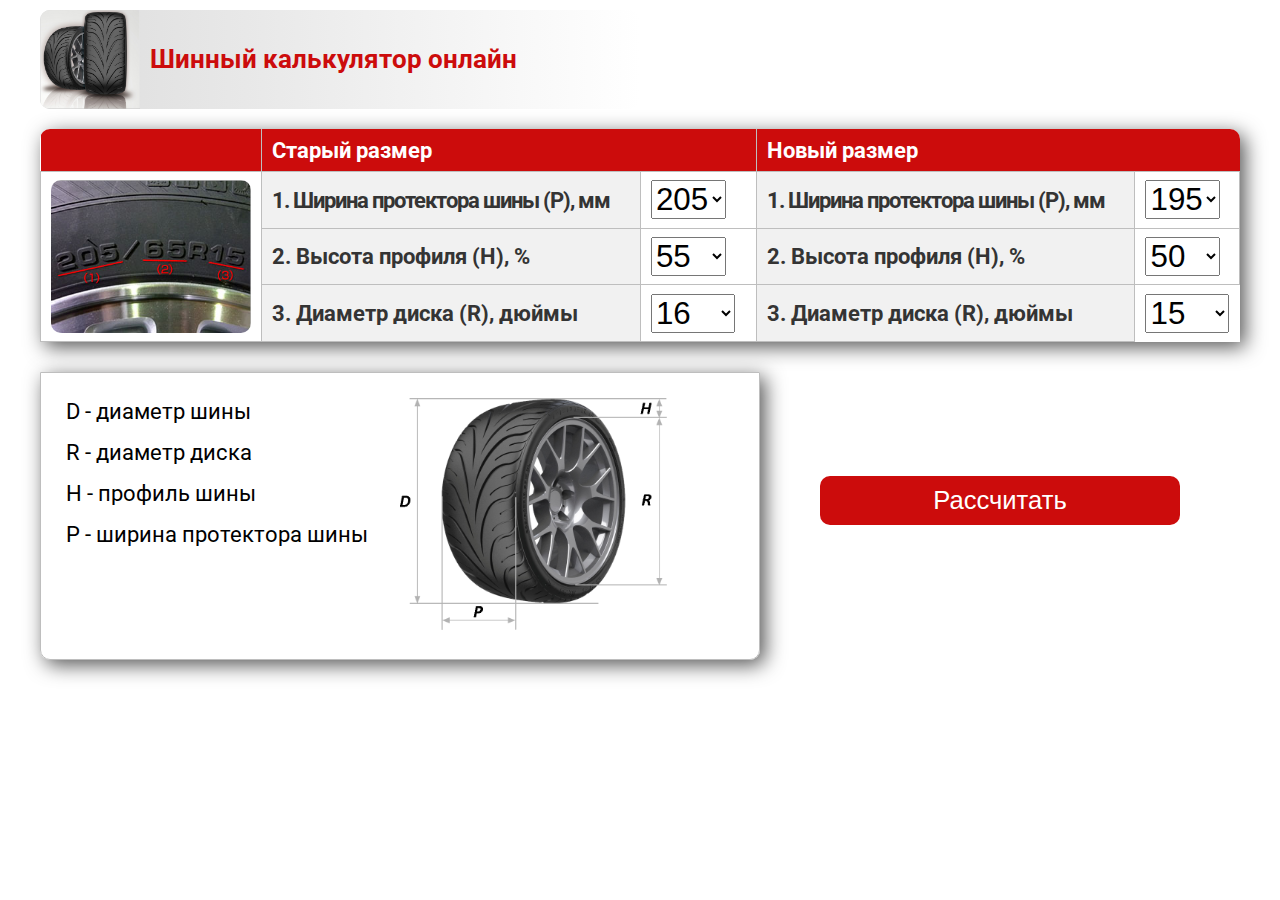
==== commit cb5fc5ab: "modified index.html" ====
--- a/index.html
+++ b/index.html
@@ -97,7 +97,7 @@
 					</td>
 				</tr>
 				<tr>
-					<th>2. Высота профиля (H), в %</th>
+					<th>2. Высота профиля (H), %</th>
 					<td>	
 						<select name="h" id="tire_height_old">
 							<option value="25">25</option>
@@ -118,7 +118,7 @@
 							<option value="100">100</option>
 						</select>
 					</td>
-					<th>2. Высота профиля (H), в %</th>
+					<th>2. Высота профиля (H), %</th>
 					<td>
 						<select name="h" id="tire_height_new">
 							<option value="25">25</option>
@@ -142,7 +142,7 @@
 				</tr>
 
 				<tr>
-					<th>3. Диаметр диска (R), в дюймах</th>
+					<th>3. Диаметр диска (R), дюймы</th>
 					<td>
 						<select name="d" id="tire_diameter_old">
 							<option value="12">12</option>
@@ -161,7 +161,7 @@
 							<option value="24">24</option>
 						</select>
 					</td>
-					<th>3. Диаметр диска (R), в дюймах</th>
+					<th>3. Диаметр диска (R), дюймы</th>
 					<td>
 						<select name="d" id="tire_diameter_new">
 							<option value="12">12</option>
